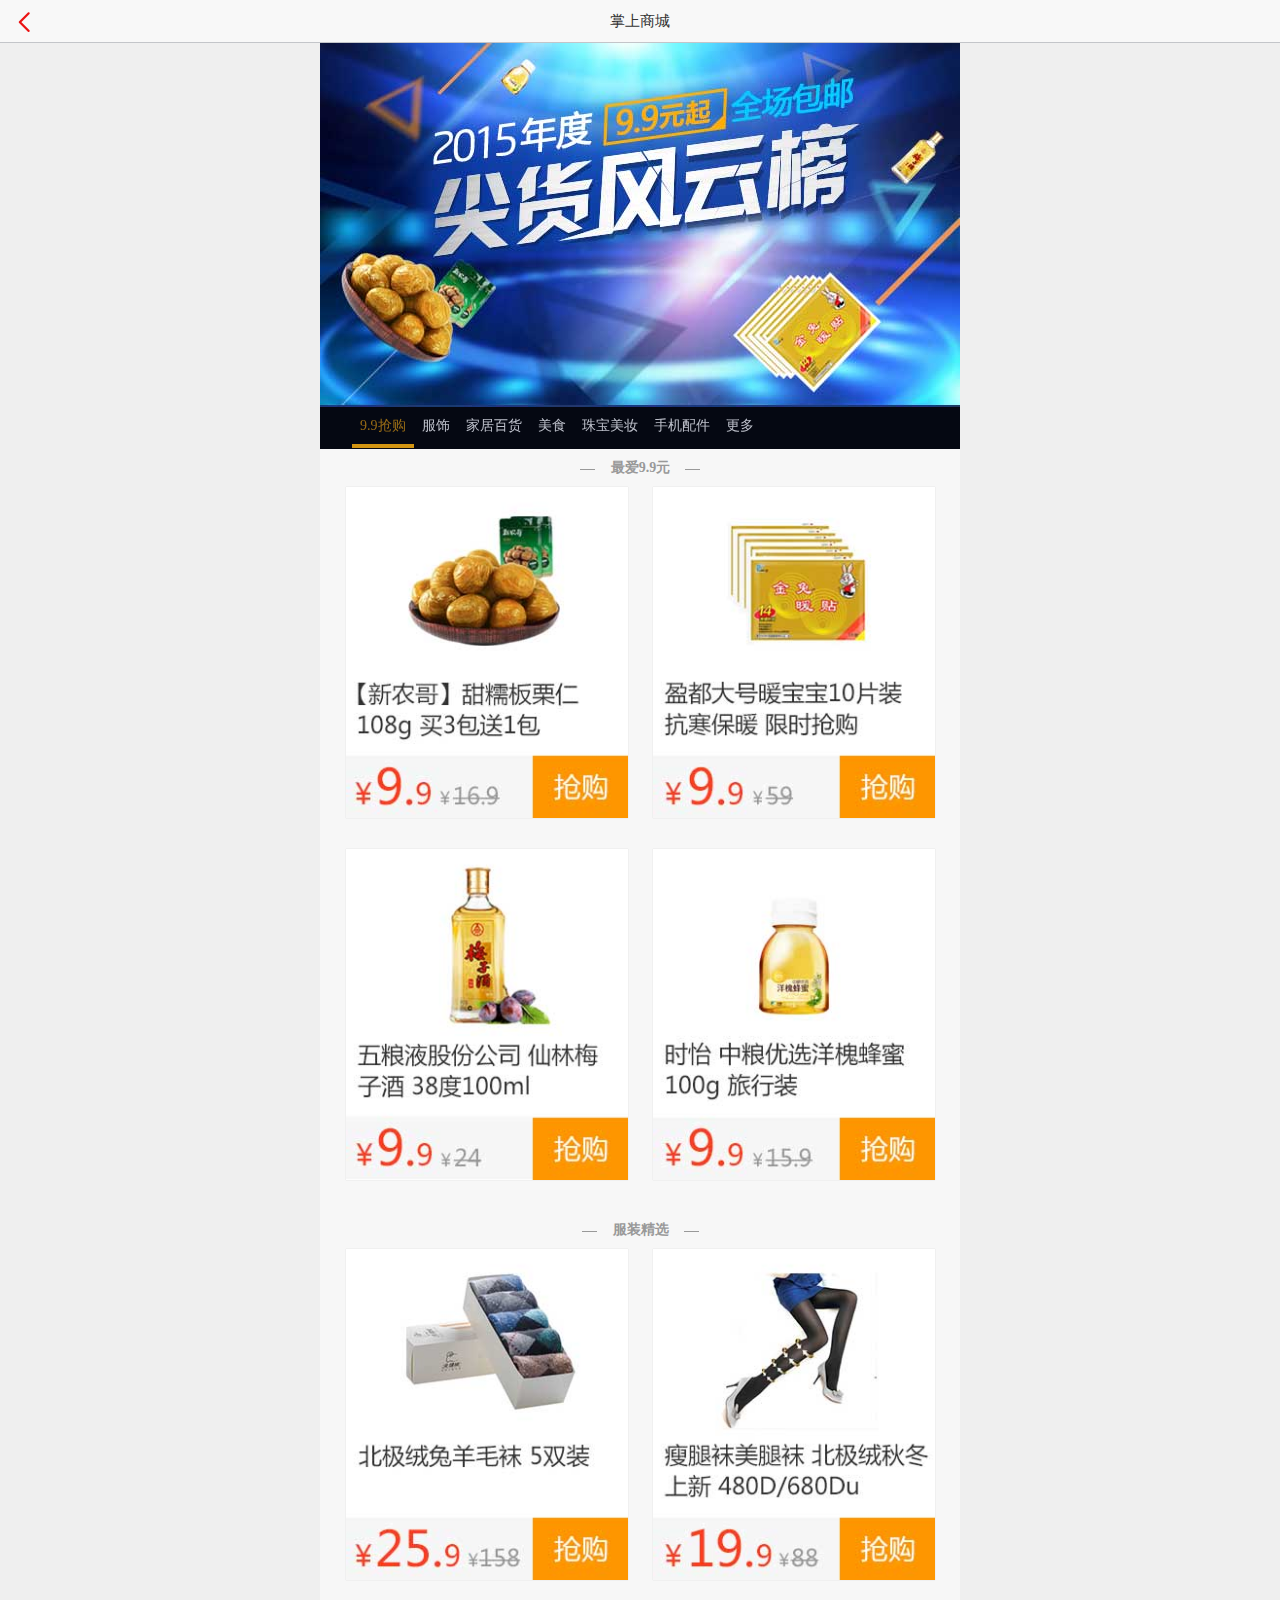
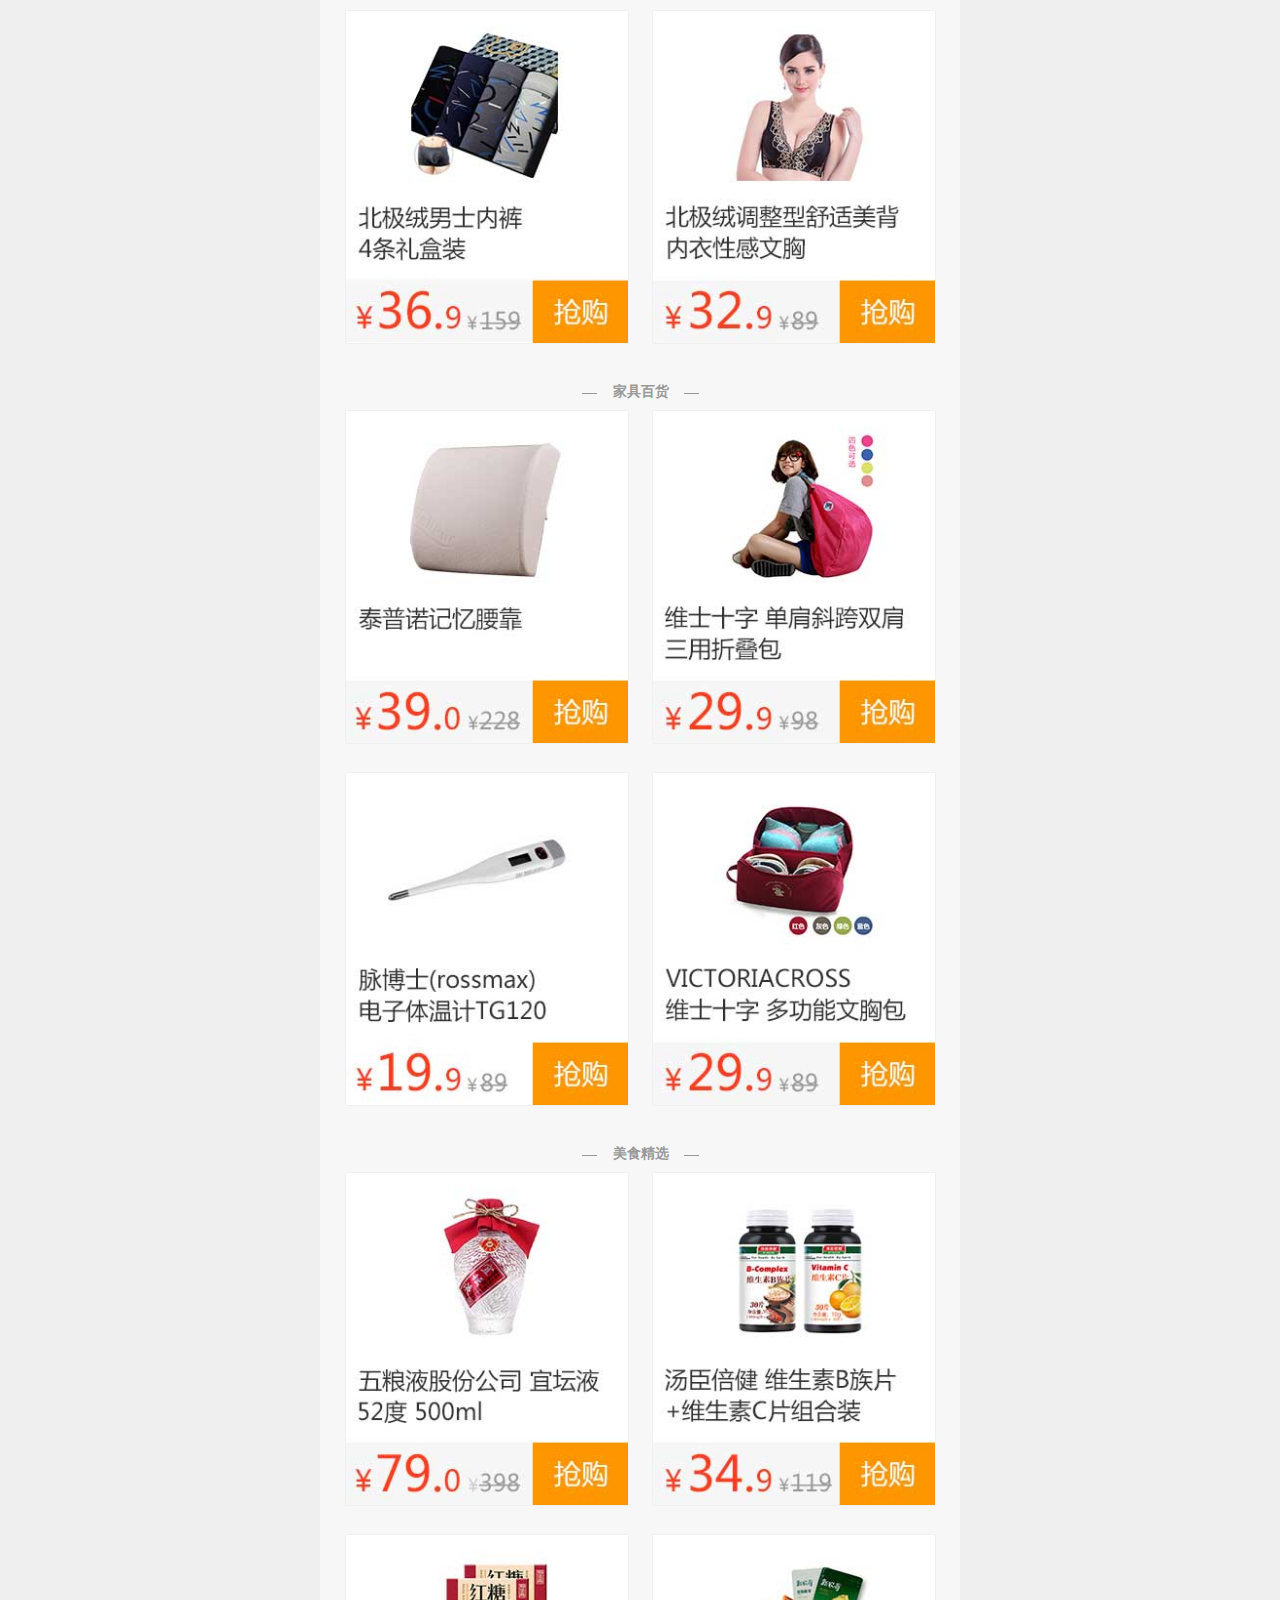
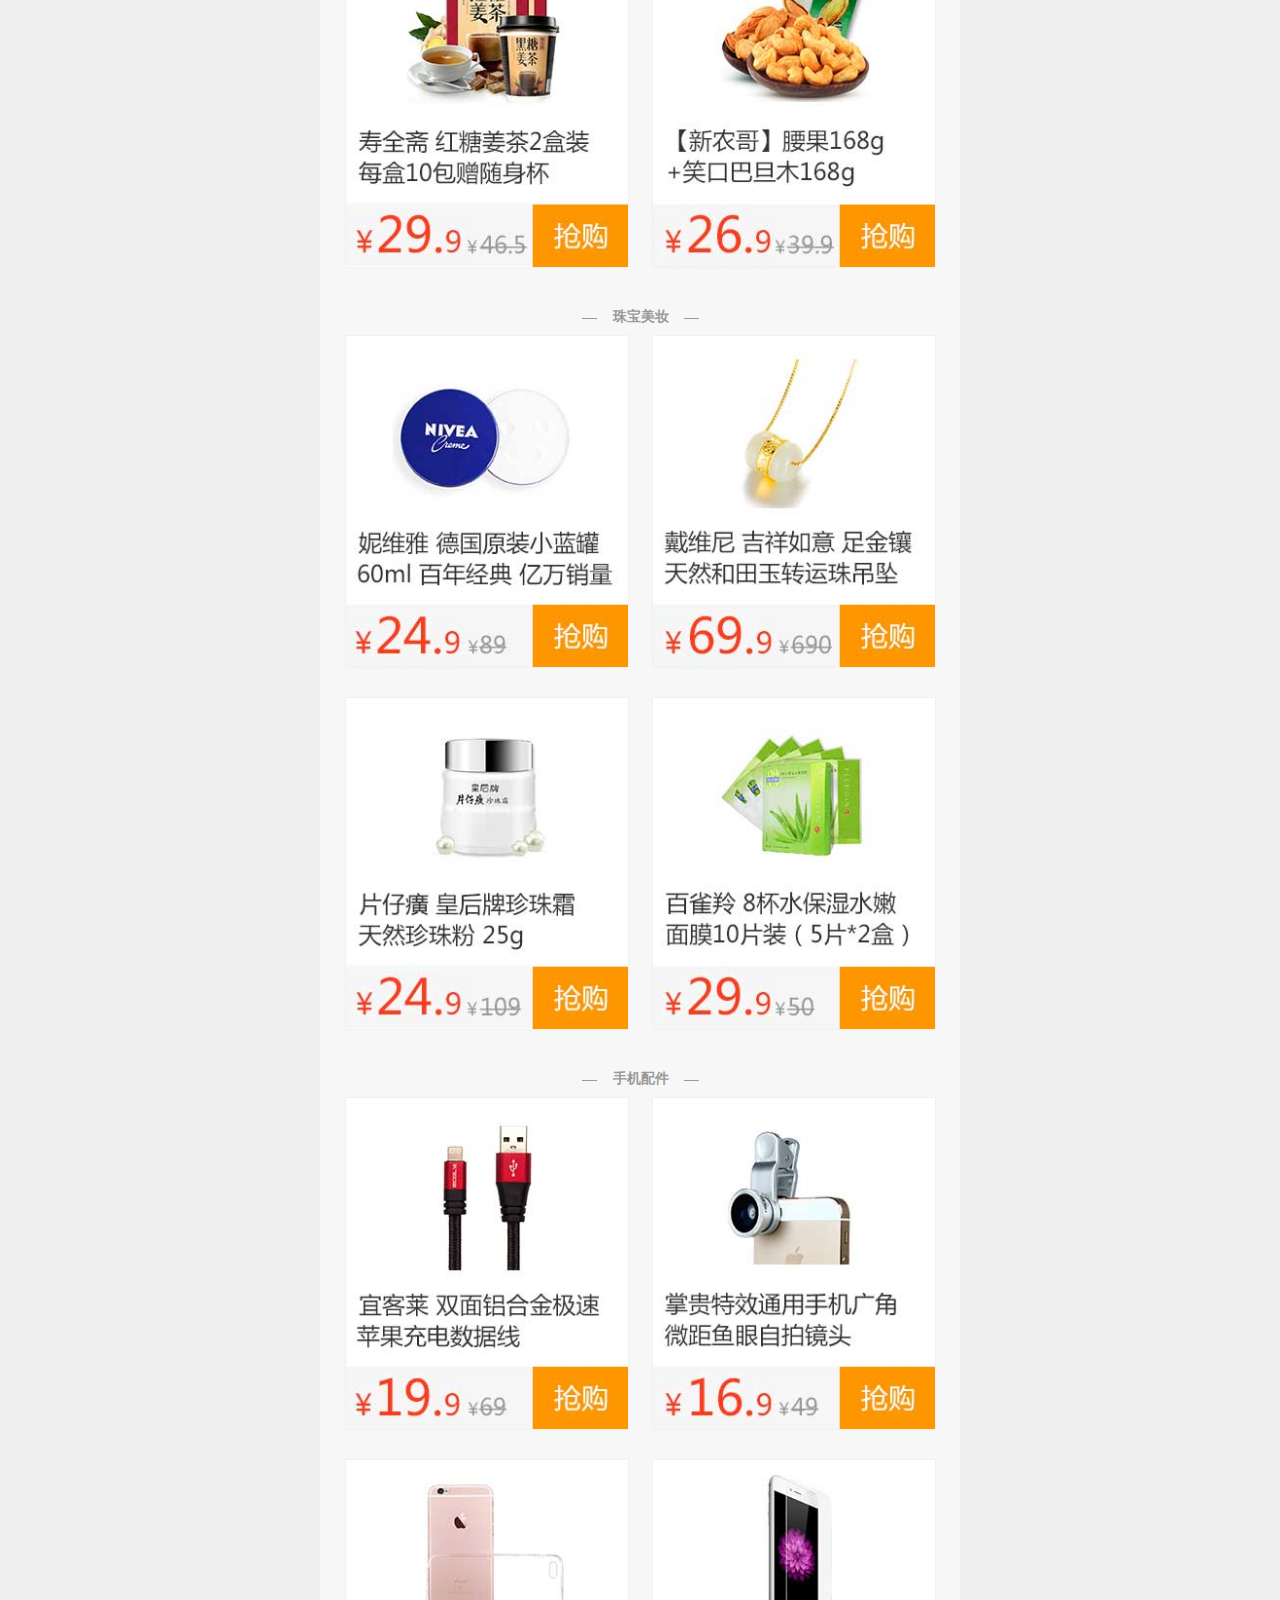
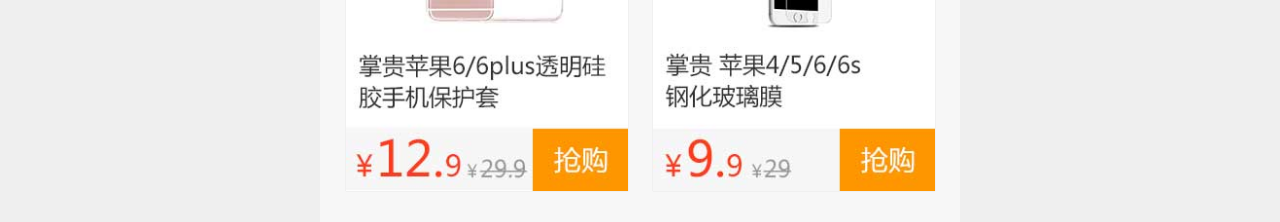
==== 商城/webapp/ads/year_sale_2015/index.html @ 158260dc "add" ====
<!DOCTYPE HTML>
<html>
<head>
	<meta http-equiv="Content-Type" content="text/html; charset=utf-8">
	<meta http-equiv="pragma" content="no-cache"/>
	<meta http-equiv="Cache-Control" content="no-cache, must-revalidate"/>
	<meta name="viewport"
	      content="width=device-width, initial-scale=1.0, minimum-scale=1.0, maximum-scale=1.0, user-scalable=no">
	<meta content="telephone=no" name="format-detection"/>
	<title>大促销</title>
	<link type="text/css" rel="stylesheet" href="css/style.css"/>
</head>

<body>
<!--商品列表-->
<div class="page">
	<header class="common-top">
		<a class="icon back-step" href="https://ssl.mall.cmbchina.com/_sj_/home/index"></a>

		<h2 class="deepgray">掌上商城</h2>
	</header>
	<section class="container">
		<header>
			<div class="banner">
				<a href="javascript:;"><img src="images/banner.jpg"></a>
			</div>
			<div class="floatNav">
				<div id="slider">
					<nav id="nav">
						<a href="#nav1" class="current">9.9抢购</a>
						<a href="#nav2">服饰</a>
						<a href="#nav3">家居百货</a>
						<a href="#nav4">美食</a>
						<a href="#nav5">珠宝美妆</a>
						<a href="#nav6">手机配件</a>
						<span><a href="http://mall.cmbchina.com/_sj_/GroupBuy?category=30">更多</a></span>
					</nav>
				</div>
			</div>
		</header>

		<section class="shopList" id="nav1">
			<h2 class="title">
				<span></span>
				<a href="javascript:;">最爱9.9元</a>
				<span></span>
			</h2>

			<ul class="clearfix">
				<li><a href="https://ssl.mall.cmbchina.com/_sj_/Product/Detail?productCode=S34-P08-1ZU_115"><img
						src="images/pic1.jpg" alt=""/></a></li>
				<li><a href="https://ssl.mall.cmbchina.com/_sj_/Product/Detail?productCode=S34-W0E-1P9_012"><img
						src="images/pic2.jpg" alt=""/></a></li>
				<li><a href="https://ssl.mall.cmbchina.com/_sj_/Product/Detail?productCode=S34-70Y-200_093"><img
						src="images/pic3.jpg" alt=""/></a></li>
				<li><a href="https://ssl.mall.cmbchina.com/_sj_/Product/Detail?productCode=S34-01M-1ZY_113"><img
						src="images/pic4.jpg" alt=""/></a></li>
			</ul>
		</section>
		<section class="shopList" id="nav2">
			<h2 class="title">
				<span></span>
				<a href="javascript:;">服装精选</a>
				<span></span>
			</h2>
			<ul class="clearfix">
				<li><a href="https://ssl.mall.cmbchina.com/_sj_/Product/Detail?productCode=S34-E0R-0J1-02_117"><img
						src="images/pic5.jpg" alt=""/></a></li>
				<li><a href="https://ssl.mall.cmbchina.com/_sj_/Product/Detail?productCode=S34-E0R-1KT-05_117"><img
						src="images/pic6.jpg" alt=""/></a></li>
				<li><a href="https://ssl.mall.cmbchina.com/_sj_/Product/Detail?productCode=S34-E0R-1CN-27_117"><img
						src="images/pic7.jpg" alt=""/></a></li>
				<li><a href="https://ssl.mall.cmbchina.com/_sj_/Product/Detail?productCode=S34-E0R-1RA-14_117"><img
						src="images/pic8.jpg" alt=""/></a></li>
			</ul>
		</section>
		<section class="shopList" id="nav3">
			<h2 class="title">
				<span></span>
				<a href="javascript:;">家具百货</a>
				<span></span>
			</h2>
			<ul class="clearfix">
				<li><a href="https://ssl.mall.cmbchina.com/_sj_/Product/Detail?productCode=S34-X0G-204_014"><img
						src="images/pic9.jpg" alt=""/></a></li>
				<li><a href="https://ssl.mall.cmbchina.com/_sj_/Product/Detail?productCode=S34-704-1TP_054"><img
						src="images/pic10.jpg" alt=""/></a></li>
				<li><a href="https://ssl.mall.cmbchina.com/_sj_/Product/Detail?productCode=S34-212-1KN_011"><img
						src="images/pic11.jpg" alt=""/></a></li>
				<li><a href="https://ssl.mall.cmbchina.com/_sj_/Product/Detail?productCode=S34-704-1W3_054"><img
						src="images/pic12.jpg" alt=""/></a></li>
			</ul>
		</section>
		<section class="shopList" id="nav4">
			<h2 class="title">
				<span></span>
				<a href="javascript:;">美食精选</a>
				<span></span>
			</h2>
			<ul class="clearfix">
				<li><a href="https://ssl.mall.cmbchina.com/_sj_/Product/Detail?productCode=S34-70Y-1QL_093"><img
						src="images/pic13.jpg" alt=""/></a></li>
				<li><a href="https://ssl.mall.cmbchina.com/_sj_/Product/Detail?productCode=S34-U0M-201_108"><img
						src="images/pic14.jpg" alt=""/></a></li>
				<li><a href="https://ssl.mall.cmbchina.com/_sj_/Product/Detail?productCode=S34-M0G-1N2_082"><img
						src="images/pic15.jpg" alt=""/></a></li>
				<li><a href="https://ssl.mall.cmbchina.com/_sj_/Product/Detail?productCode=S34-P08-1ZT_115"><img
						src="images/pic16.jpg" alt=""/></a></li>
			</ul>
		</section>
		<section class="shopList" id="nav5">
			<h2 class="title">
				<span></span>
				<a href="javascript:;">珠宝美妆</a>
				<span></span>
			</h2>
			<ul class="clearfix">
				<li><a href="https://ssl.mall.cmbchina.com/_sj_/Product/Detail?productCode=S34-41G-203_108"><img
						src="images/pic17.jpg" alt=""/></a></li>
				<li><a href="https://ssl.mall.cmbchina.com/_sj_/Product/Detail?productCode=S34-70O-1ZZ_021"><img
						src="images/pic18.jpg" alt=""/></a></li>
				<li><a href="https://ssl.mall.cmbchina.com/_sj_/Product/Detail?productCode=S34-Y0B-202_108"><img
						src="images/pic19.jpg" alt=""/></a></li>
				<li><a href="https://ssl.mall.cmbchina.com/_sj_/Product/Detail?productCode=S34-Q0O-0YZ_118"><img
						src="images/pic20.jpg" alt=""/></a></li>
			</ul>
		</section>
		<section class="shopList" id="nav6">
			<h2 class="title">
				<span></span>
				<a href="javascript:;">手机配件</a>
				<span></span>
			</h2>
			<ul class="clearfix">
				<li><a href="https://ssl.mall.cmbchina.com/_sj_/Product/Detail?productCode=S25-O0U-0HD_116"><img
						src="images/pic21.jpg" alt=""/></a></li>
				<li><a href="https://ssl.mall.cmbchina.com/_sj_/Product/Detail?productCode=S34-K0M-1K5-03_099"><img
						src="images/pic22.jpg" alt=""/></a></li>
				<li><a href="https://ssl.mall.cmbchina.com/_sj_/Product/Detail?productCode=S34-K0M-0TL-02_099"><img
						src="images/pic23.jpg" alt=""/></a></li>
				<li><a href="https://ssl.mall.cmbchina.com/_sj_/Product/Detail?productCode=S34-K0M-1EV-03_099"><img
						src="images/pic24.jpg" alt=""/></a></li>
			</ul>
		</section>
	</section>
	<a href="javascript:;" class="gotop" id="BacktoTop" style="display: none;"></a>
</div>

</body>
</html>
<script src="js/jquery-2.0.3.min.js"></script>
<script src="js/jquery.tabswitch.js"></script>
<script type="text/javascript" src="js/iscroll-4.1.9.min.js"></script>
<script type="text/javascript" src="js/iscroll.plugin.js"></script>
<script>
	$(function () {
		$('#nav').children('a').click(function () {
			$(this).addClass('current').siblings().removeClass('current');
			var id = $(this).attr('href');
			var height = $(id).find('.title').outerHeight();
			$('html,body').animate({scrollTop: $(id).offset().top - 43 - height }, 'normal');
			return false;
		});

		var $window = $(window);
		var $backtoTop = $('#BacktoTop');

		$window.on('scroll resize', function () {
			var scrollTop = $window.scrollTop();
			$backtoTop[scrollTop > 0 ? 'fadeIn' : 'fadeOut']();
		});
		// 返回顶部
		$backtoTop.click(function () {
			$('html,body').animate({scrollTop: 0}, 'normal');
		});

		var $swiper = $('#slider');
		var tabTop = $swiper.offset().top - 43;


		var $scroller = $swiper.children().eq(0);
		var $snaps = $scroller.children();

		$scroller.width($snaps.length * $snaps.eq(0).outerWidth(true));

		$swiper.iScroll({
			hScroll: true,
			vScroll: false,
			hScrollbar: false,
			vScrollbar: false,
			bounce: true,
			momentum: true,
			snap: 'a'
		}).css('overflow', 'visible');

		function setTop(top) {
			top = top || $window.scrollTop();
			$swiper.css({
				"position": top > tabTop ? 'fixed' : 'static',
				"top": "40px",
				"z-index": 2
			});
		}

		$window.bind('touchmove scroll', function () {
			setTop();
		});
		setTop();

		var iScroll = $swiper.data('iScroll');
		iScroll._refresh_fix = iScroll.refresh;
		iScroll.refresh = function () {
			this._refresh_fix();
			this.scrollToPage(this.currPageX, 0);
		};
	});
</script>
---- 商城/webapp/ads/year_sale_2015/css/style.css ----
@charset "utf-8";

/* common style */
body {
	padding: 0; margin: 0;
	background: #efefef;
	font-family: "微软雅黑";
	-webkit-text-size-adjust: 100%;
}

a { text-decoration: none; }

table { border-spacing: 0; }

img { border: none; }

.noborder {
	border: none !important;
}

.noborderTop {
	border-top: none !important;
}

.nobackground { background-image: none !important; }

.text {
	width: 170px; height: 30px; padding: 0 5px;
	background: #fff;
	border: 1px solid #ccc; border-radius: 5px;
	font-size: 14px;
}

.short {
	width: 95px;
}

.text:disabled {
	background: #f0f0f0;
}

em, i { font-style: normal; }

dt, dd, ol, ul, li { list-style: none; margin: 0; padding: 0; }

.fl { float: left; }

.fr { float: right; }

.tl { text-align: left !important; }

.tr { text-align: right !important; }

.tc { text-align: center !important; }

.vt { vertical-align: top; }

.vm { vertical-align: middle; }

.vb { vertical-align: bottom; }

.clearfix:before, .clearfix:after { content: ""; display: table; }

.clearfix:after { clear: both; overflow: hidden; }

.clearfix { *zoom: 1; /* IE 6/7 */ }

/***** padding *****/
.paddingBottom10 { padding-bottom: 10px !important; }

.paddingBottom15 { padding-bottom: 15px !important; }

/***** margin *****/
.marginTop0 { margin-top: 0 !important; }

.marginTop10 { margin-top: 10px !important; }

.pd30 { padding: 30px 0 !important; }

/***** font *****/
.font9 { font-size: 9px; }

.font10 { font-size: 10px; }

.font11 { font-size: 11px; }

.font12 { font-size: 12px; }

.font14 { font-size: 14px; }

.font16 { font-size: 16px; }

.font18 { font-size: 18px; }

.font20 { font-size: 20px; }

.font22 { font-size: 22px; }

.fontYahei { font-family: "微软雅黑"; }

.fontArial { font-family: Arial; }

.deepgray { color: #333 !important; }

.gray { color: #999 !important; }

.lightgray { color: #ccc !important; }

.blue { color: #00a0e9 !important; }

.green { color: #48bd54 !important; }

.orange { color: #f0922d !important; }

.red { color: #eb1212 !important; }

.orangered { color: #fe645a !important; }

.listDisc li {
	list-style: disc;
	margin-left: 17px;
}

.listDecimal li {
	list-style: decimal;
	margin-left: 17px;
}

.like-icon {
	width: 20px; height: 17px; display: block;
	background-position: 0 -88px; background-size: 20px auto;
}

.liked-icon {
	background-position: 0 -118px;
}

.white-bg { background: #fff; }

.gray-bg { background: #efefef !important; }

.icon{
	background:url(../images/icon.png) no-repeat;
}

.common-top{
	width:100%; height:42px; line-height:40px;
	background:#f8f8f8 ;
	border-bottom:1px solid #c3c5c9;
	color:#fff; font-size:18px; font-weight:bold; text-align:center;
	position:fixed; left:0; top:0; z-index:10;
}
.nofixed .common-top{
	position:relative; margin-bottom:-43px;
}
.common-top h2{
	display:inline-block;
	color:#eb1212; font:normal 15px "黑体"; margin:auto;
}
.common-top h2 a{ position: relative;color:#eb1212; }
.common-top h2 .has-option{
	padding: 0 20px 0 0;
	background-position: right -288px; background-size: 18px auto;
}
.common-top a{
	position:absolute;
}
.common-top .logo{ position:static;}
.common-top .back-step, .common-top .list-icon, .common-top .like-icon{
	width:38px; height:38px; display:block;
	background-size:20px auto;
	top:2px;
}
.common-top .back-step{
	left:5px;
	background-position:9px 10px;
}
.common-top .list-icon{
	width:30px;
	height:30px;
	top:5px;
	right:13px;
	background-position:5px -22px;
}
.common-top .like-icon{
	right:9px;
	background-position:9px -77px;
}
.common-top .liked-icon{
	background-position:9px -107px;
}
.common-top .red-button{
	height:22px; line-height:22px; display:block; padding:0 5px;
	background-color:#d40000;
	border-radius:4px;
	color:#fff; font-size:14px;
	right:10px; top:13px;
}
.common-top .location .icon{
	width:12px; height:100%; display:inline-block; margin-right:3px;
	background-position:0 -185px; background-size:33px auto;
	vertical-align:middle;
}
.common-top .top-right{
	top:3px; right:10px;
	font-size:12px; font-weight:normal;
}
.common-top .top-right.top-right2{
	right:50px;
}
.container{
	padding:43px 0 0;
	margin: 0 auto;
	max-width: 640px;
}


.container {
	margin: 0 auto;
	max-width: 640px;
	background-color: #223675;
}

/* page style */
.container header {
	position: relative;
	overflow: hidden;
}

.banner img {
	width: 100%;
	vertical-align: top;
}

.floatNav{
	height: 42px;
}

#slider{
	width: 100%;
	height: 42px;
	background: #000000;
	padding-left: 5%;
	opacity: .85;
	position: absolute;
	bottom: 0;
}

#nav {
	position: absolute;
}

#nav > a,
#nav span {
	float: left;
	font-size: 14px;
	color: #d9d9d9;
	display: inline-block;
	padding: 10px 8px 9px;
}

#nav span a {
	color: #d9d9d9;
}

#nav > a.current {
	color: #ad7504;
	border-bottom: 4px solid #f4a701;
}

.shopList {
	padding-left: 4%;
	background-color: #f7f7f7;
}

.title {
	position: relative;
	text-align: center;
	font-size: 14px;
	padding: 10px 0;
	margin: 0;
	width: 96%;
}
.title a{
	color: #999999; font-size: 14px;
}
.title span{
	width: 15px;
	height: 0;
	position: absolute;
	top: 50%;
	border-bottom:1px solid #999999;
	padding-top: 1px;
	overflow: hidden;
}
.title span:nth-of-type(1){
	 margin-left: -31px;
}
.title span:nth-of-type(2){
	margin-left: 15px;
}

.title img {
	width: 96%;
	vertical-align: top;
}

.shopList ul li {
	width: 46%;
	margin: 0 4% 5% 0;
	float: left;
}

.shopList ul li img {
	width: 100%;
	vertical-align: top;
	box-shadow: 0 0 1px #ccc;
}

.gotop{
	width: 45px; height: 45px;
	background: rgba(255,255,255,0.9) url(../images/top.png) no-repeat center center;
	background-size: 20px auto;
	border: 1px solid #f2f2f2; border-radius: 30px;
	box-shadow: 0 0 1px #ccc;
	position: fixed; right: 15px; bottom: 30px; z-index: 999;
}
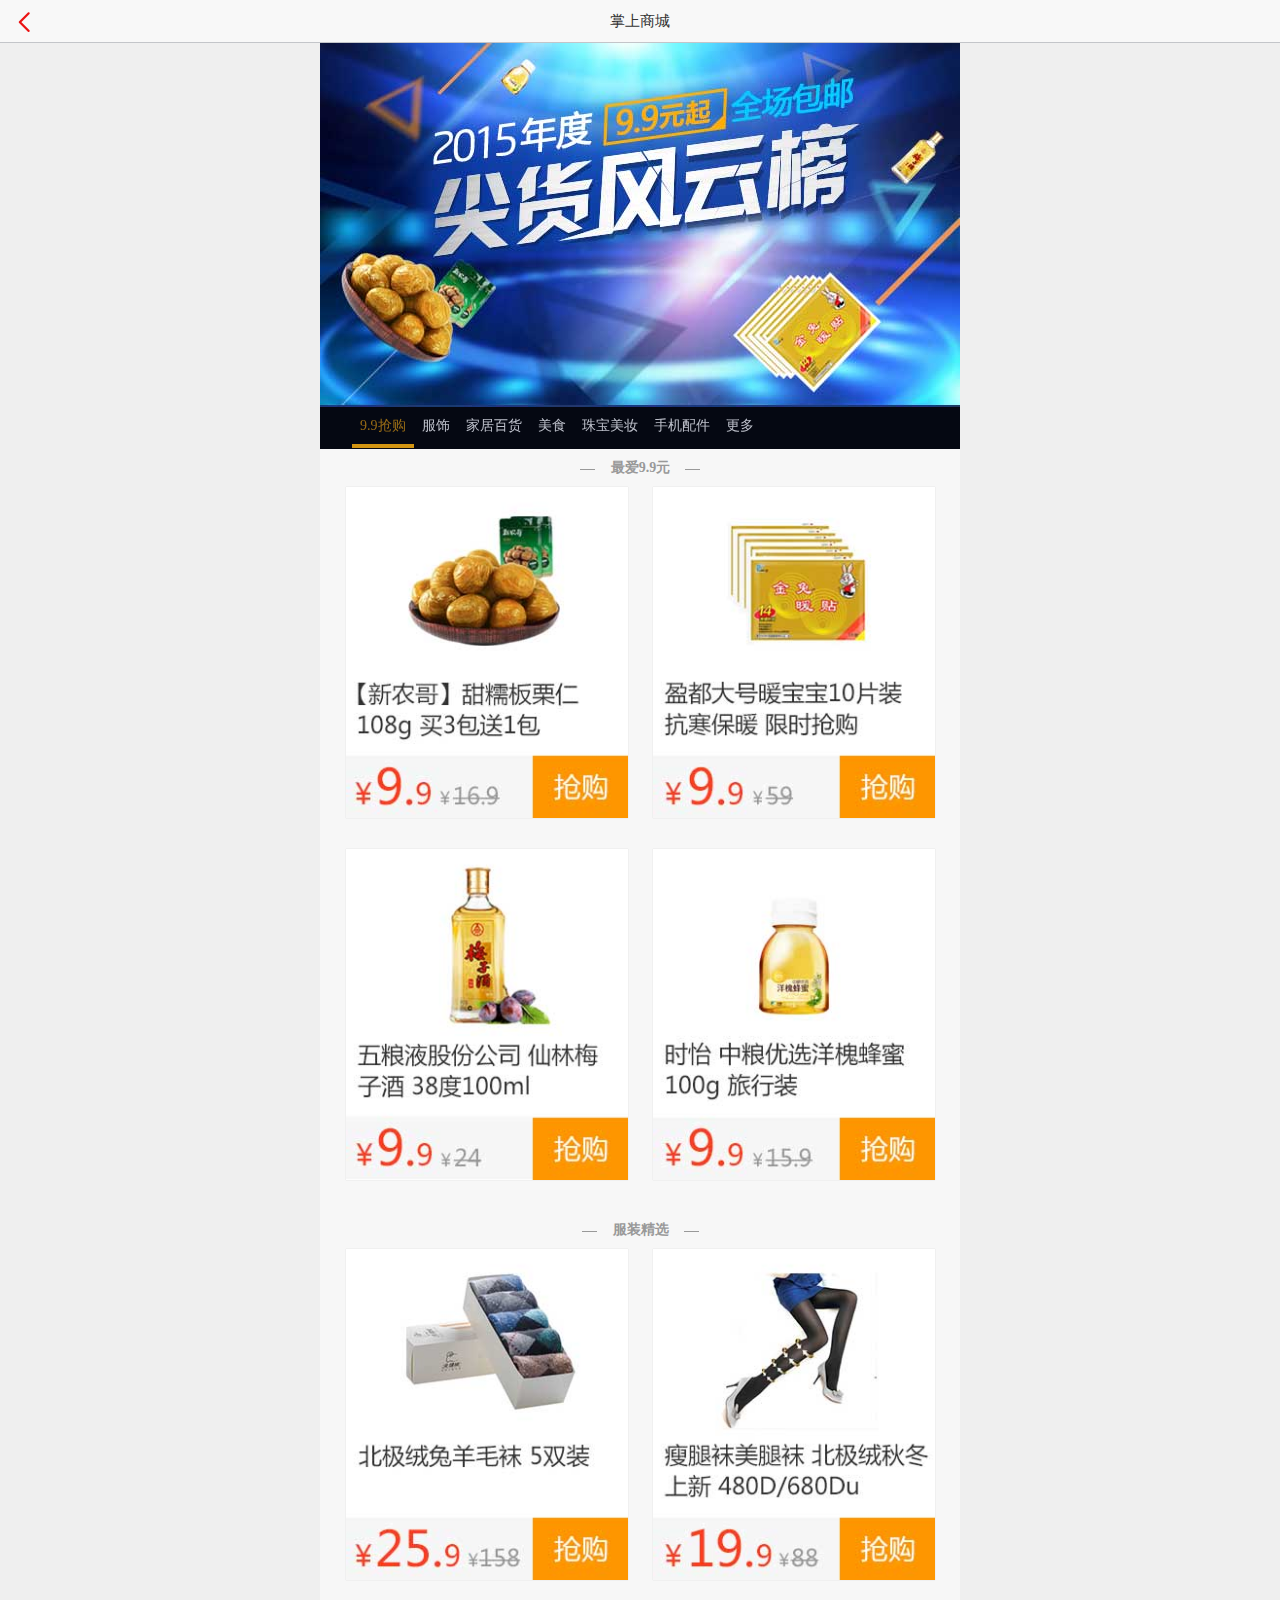
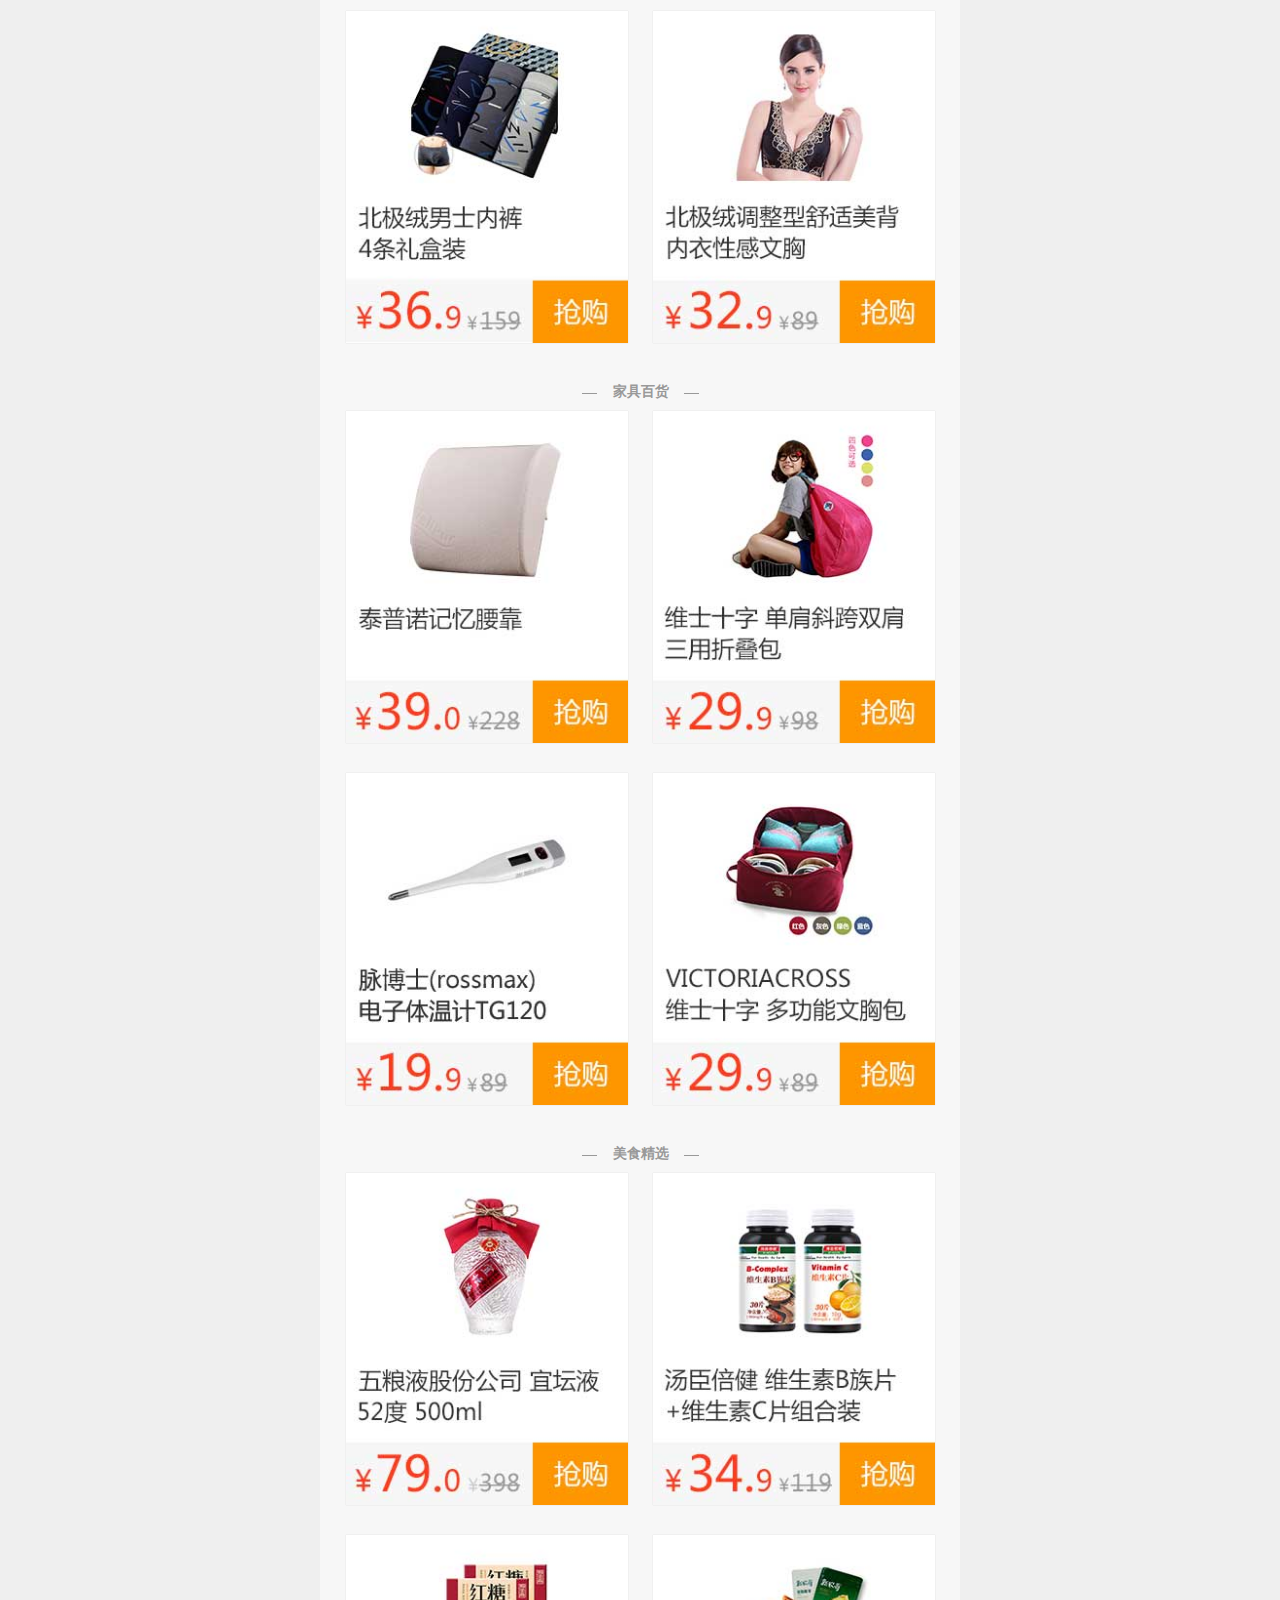
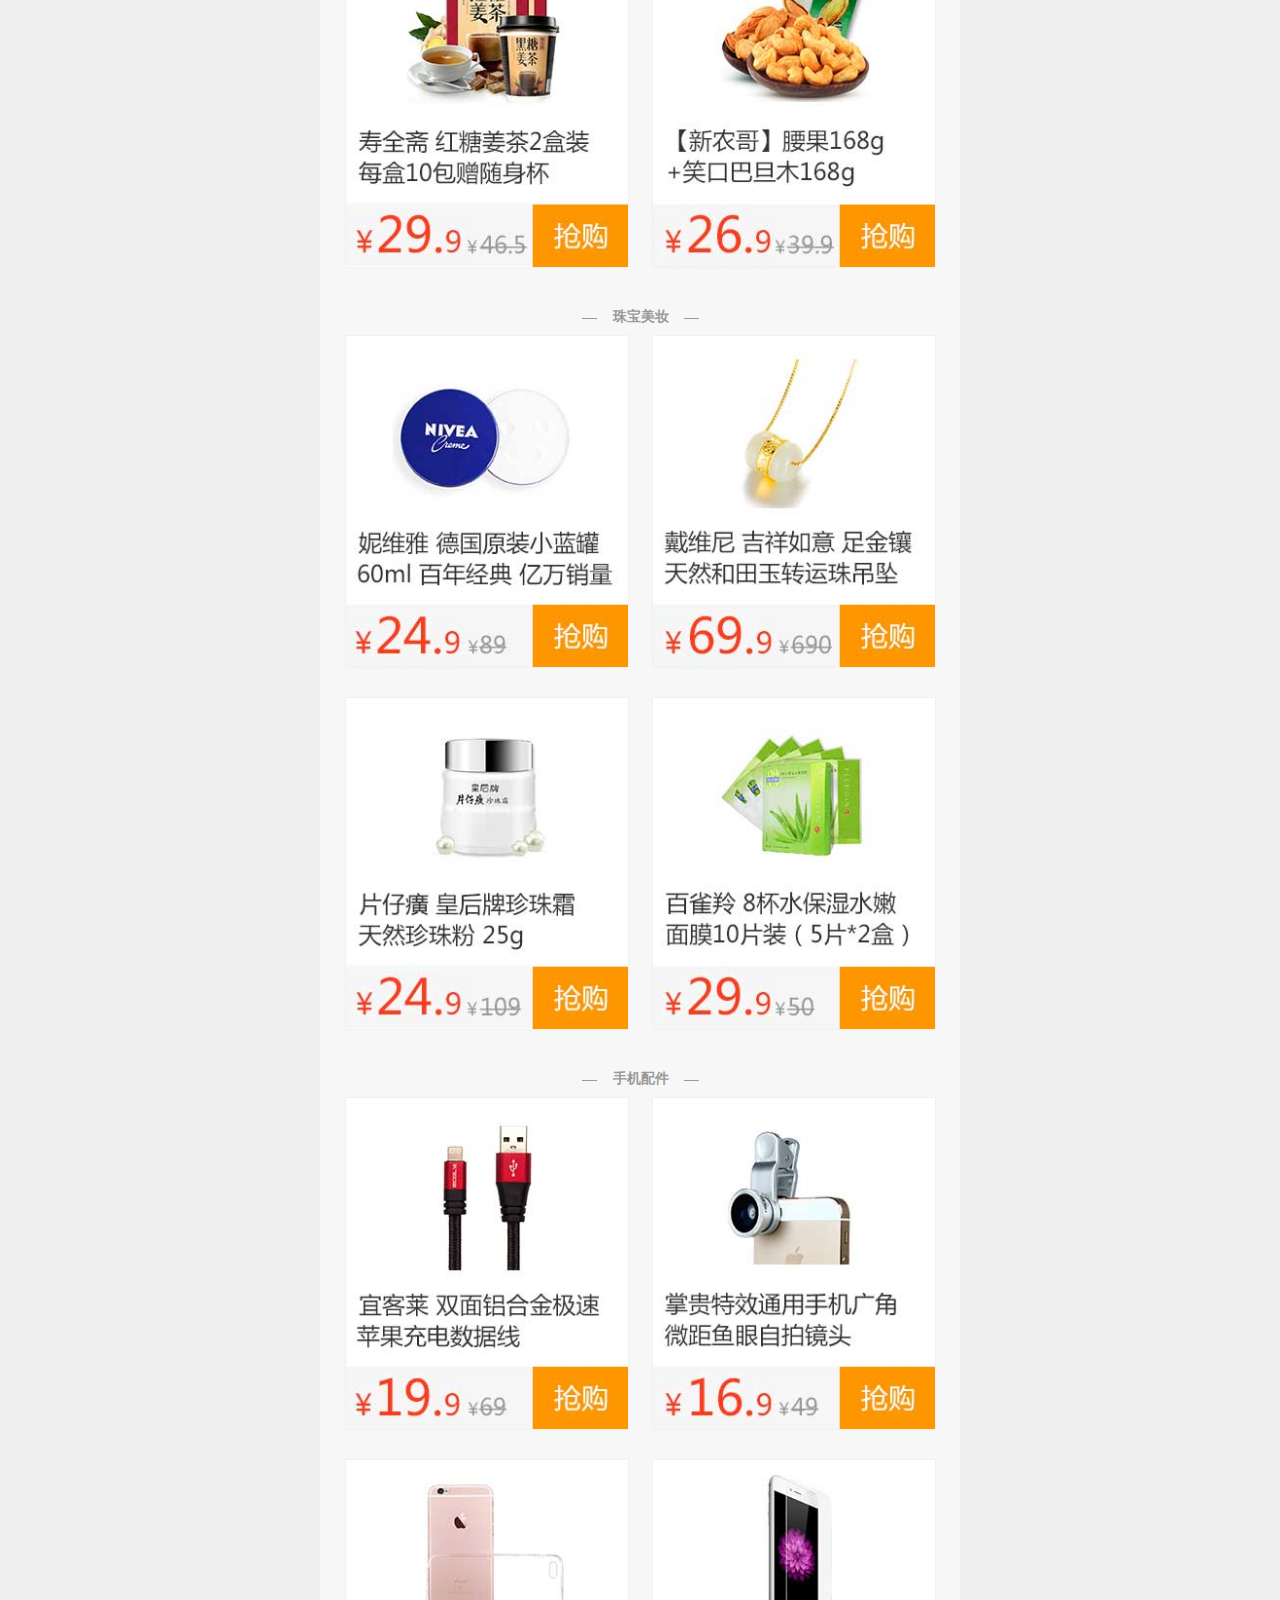
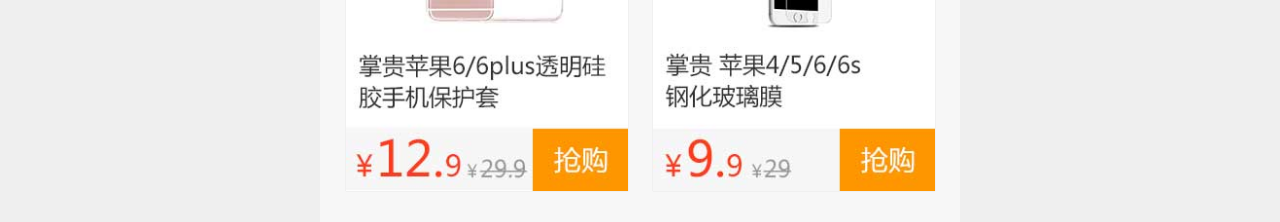
==== commit 0f4d295b: "add" ====
--- a/商城/webapp/ads/year_sale_2015/index.html
+++ b/商城/webapp/ads/year_sale_2015/index.html
@@ -13,152 +13,148 @@
 
 <body>
 <!--商品列表-->
-<div class="page">
-	<header class="common-top">
-		<a class="icon back-step" href="https://ssl.mall.cmbchina.com/_sj_/home/index"></a>
-
-		<h2 class="deepgray">掌上商城</h2>
+<header class="common-top">
+	<a class="icon back-step" href="https://ssl.mall.cmbchina.com/_sj_/home/index"></a>
+	<h2 class="deepgray">掌上商城</h2>
+</header>
+<section class="container">
+	<header>
+		<div class="banner">
+			<a href="javascript:;"><img src="images/banner.jpg"></a>
+		</div>
+		<div class="floatNav">
+			<div id="slider">
+				<nav id="nav">
+					<a href="#nav1" class="current">9.9抢购</a>
+					<a href="#nav2">服饰</a>
+					<a href="#nav3">家居百货</a>
+					<a href="#nav4">美食</a>
+					<a href="#nav5">珠宝美妆</a>
+					<a href="#nav6">手机配件</a>
+					<span><a href="http://mall.cmbchina.com/_sj_/GroupBuy?category=30">更多</a></span>
+				</nav>
+			</div>
+		</div>
 	</header>
-	<section class="container">
-		<header>
-			<div class="banner">
-				<a href="javascript:;"><img src="images/banner.jpg"></a>
-			</div>
-			<div class="floatNav">
-				<div id="slider">
-					<nav id="nav">
-						<a href="#nav1" class="current">9.9抢购</a>
-						<a href="#nav2">服饰</a>
-						<a href="#nav3">家居百货</a>
-						<a href="#nav4">美食</a>
-						<a href="#nav5">珠宝美妆</a>
-						<a href="#nav6">手机配件</a>
-						<span><a href="http://mall.cmbchina.com/_sj_/GroupBuy?category=30">更多</a></span>
-					</nav>
-				</div>
-			</div>
-		</header>
-
-		<section class="shopList" id="nav1">
-			<h2 class="title">
-				<span></span>
-				<a href="javascript:;">最爱9.9元</a>
-				<span></span>
-			</h2>
-
-			<ul class="clearfix">
-				<li><a href="https://ssl.mall.cmbchina.com/_sj_/Product/Detail?productCode=S34-P08-1ZU_115"><img
-						src="images/pic1.jpg" alt=""/></a></li>
-				<li><a href="https://ssl.mall.cmbchina.com/_sj_/Product/Detail?productCode=S34-W0E-1P9_012"><img
-						src="images/pic2.jpg" alt=""/></a></li>
-				<li><a href="https://ssl.mall.cmbchina.com/_sj_/Product/Detail?productCode=S34-70Y-200_093"><img
-						src="images/pic3.jpg" alt=""/></a></li>
-				<li><a href="https://ssl.mall.cmbchina.com/_sj_/Product/Detail?productCode=S34-01M-1ZY_113"><img
-						src="images/pic4.jpg" alt=""/></a></li>
-			</ul>
-		</section>
-		<section class="shopList" id="nav2">
-			<h2 class="title">
-				<span></span>
-				<a href="javascript:;">服装精选</a>
-				<span></span>
-			</h2>
-			<ul class="clearfix">
-				<li><a href="https://ssl.mall.cmbchina.com/_sj_/Product/Detail?productCode=S34-E0R-0J1-02_117"><img
-						src="images/pic5.jpg" alt=""/></a></li>
-				<li><a href="https://ssl.mall.cmbchina.com/_sj_/Product/Detail?productCode=S34-E0R-1KT-05_117"><img
-						src="images/pic6.jpg" alt=""/></a></li>
-				<li><a href="https://ssl.mall.cmbchina.com/_sj_/Product/Detail?productCode=S34-E0R-1CN-27_117"><img
-						src="images/pic7.jpg" alt=""/></a></li>
-				<li><a href="https://ssl.mall.cmbchina.com/_sj_/Product/Detail?productCode=S34-E0R-1RA-14_117"><img
-						src="images/pic8.jpg" alt=""/></a></li>
-			</ul>
-		</section>
-		<section class="shopList" id="nav3">
-			<h2 class="title">
-				<span></span>
-				<a href="javascript:;">家具百货</a>
-				<span></span>
-			</h2>
-			<ul class="clearfix">
-				<li><a href="https://ssl.mall.cmbchina.com/_sj_/Product/Detail?productCode=S34-X0G-204_014"><img
-						src="images/pic9.jpg" alt=""/></a></li>
-				<li><a href="https://ssl.mall.cmbchina.com/_sj_/Product/Detail?productCode=S34-704-1TP_054"><img
-						src="images/pic10.jpg" alt=""/></a></li>
-				<li><a href="https://ssl.mall.cmbchina.com/_sj_/Product/Detail?productCode=S34-212-1KN_011"><img
-						src="images/pic11.jpg" alt=""/></a></li>
-				<li><a href="https://ssl.mall.cmbchina.com/_sj_/Product/Detail?productCode=S34-704-1W3_054"><img
-						src="images/pic12.jpg" alt=""/></a></li>
-			</ul>
-		</section>
-		<section class="shopList" id="nav4">
-			<h2 class="title">
-				<span></span>
-				<a href="javascript:;">美食精选</a>
-				<span></span>
-			</h2>
-			<ul class="clearfix">
-				<li><a href="https://ssl.mall.cmbchina.com/_sj_/Product/Detail?productCode=S34-70Y-1QL_093"><img
-						src="images/pic13.jpg" alt=""/></a></li>
-				<li><a href="https://ssl.mall.cmbchina.com/_sj_/Product/Detail?productCode=S34-U0M-201_108"><img
-						src="images/pic14.jpg" alt=""/></a></li>
-				<li><a href="https://ssl.mall.cmbchina.com/_sj_/Product/Detail?productCode=S34-M0G-1N2_082"><img
-						src="images/pic15.jpg" alt=""/></a></li>
-				<li><a href="https://ssl.mall.cmbchina.com/_sj_/Product/Detail?productCode=S34-P08-1ZT_115"><img
-						src="images/pic16.jpg" alt=""/></a></li>
-			</ul>
-		</section>
-		<section class="shopList" id="nav5">
-			<h2 class="title">
-				<span></span>
-				<a href="javascript:;">珠宝美妆</a>
-				<span></span>
-			</h2>
-			<ul class="clearfix">
-				<li><a href="https://ssl.mall.cmbchina.com/_sj_/Product/Detail?productCode=S34-41G-203_108"><img
-						src="images/pic17.jpg" alt=""/></a></li>
-				<li><a href="https://ssl.mall.cmbchina.com/_sj_/Product/Detail?productCode=S34-70O-1ZZ_021"><img
-						src="images/pic18.jpg" alt=""/></a></li>
-				<li><a href="https://ssl.mall.cmbchina.com/_sj_/Product/Detail?productCode=S34-Y0B-202_108"><img
-						src="images/pic19.jpg" alt=""/></a></li>
-				<li><a href="https://ssl.mall.cmbchina.com/_sj_/Product/Detail?productCode=S34-Q0O-0YZ_118"><img
-						src="images/pic20.jpg" alt=""/></a></li>
-			</ul>
-		</section>
-		<section class="shopList" id="nav6">
-			<h2 class="title">
-				<span></span>
-				<a href="javascript:;">手机配件</a>
-				<span></span>
-			</h2>
-			<ul class="clearfix">
-				<li><a href="https://ssl.mall.cmbchina.com/_sj_/Product/Detail?productCode=S25-O0U-0HD_116"><img
-						src="images/pic21.jpg" alt=""/></a></li>
-				<li><a href="https://ssl.mall.cmbchina.com/_sj_/Product/Detail?productCode=S34-K0M-1K5-03_099"><img
-						src="images/pic22.jpg" alt=""/></a></li>
-				<li><a href="https://ssl.mall.cmbchina.com/_sj_/Product/Detail?productCode=S34-K0M-0TL-02_099"><img
-						src="images/pic23.jpg" alt=""/></a></li>
-				<li><a href="https://ssl.mall.cmbchina.com/_sj_/Product/Detail?productCode=S34-K0M-1EV-03_099"><img
-						src="images/pic24.jpg" alt=""/></a></li>
-			</ul>
-		</section>
-	</section>
-	<a href="javascript:;" class="gotop" id="BacktoTop" style="display: none;"></a>
-</div>
+
+	<section class="shopList" id="nav1">
+		<h2 class="title">
+			<span></span>
+			<a href="javascript:;">最爱9.9元</a>
+			<span></span>
+		</h2>
+
+		<ul class="clearfix">
+			<li><a href="https://ssl.mall.cmbchina.com/_sj_/Product/Detail?productCode=S34-P08-1ZU_115"><img
+					src="images/pic1.jpg" alt=""/></a></li>
+			<li><a href="https://ssl.mall.cmbchina.com/_sj_/Product/Detail?productCode=S34-W0E-1P9_012"><img
+					src="images/pic2.jpg" alt=""/></a></li>
+			<li><a href="https://ssl.mall.cmbchina.com/_sj_/Product/Detail?productCode=S34-70Y-200_093"><img
+					src="images/pic3.jpg" alt=""/></a></li>
+			<li><a href="https://ssl.mall.cmbchina.com/_sj_/Product/Detail?productCode=S34-01M-1ZY_113"><img
+					src="images/pic4.jpg" alt=""/></a></li>
+		</ul>
+	</section>
+	<section class="shopList" id="nav2">
+		<h2 class="title">
+			<span></span>
+			<a href="javascript:;">服装精选</a>
+			<span></span>
+		</h2>
+		<ul class="clearfix">
+			<li><a href="https://ssl.mall.cmbchina.com/_sj_/Product/Detail?productCode=S34-E0R-0J1-02_117"><img
+					src="images/pic5.jpg" alt=""/></a></li>
+			<li><a href="https://ssl.mall.cmbchina.com/_sj_/Product/Detail?productCode=S34-E0R-1KT-05_117"><img
+					src="images/pic6.jpg" alt=""/></a></li>
+			<li><a href="https://ssl.mall.cmbchina.com/_sj_/Product/Detail?productCode=S34-E0R-1CN-27_117"><img
+					src="images/pic7.jpg" alt=""/></a></li>
+			<li><a href="https://ssl.mall.cmbchina.com/_sj_/Product/Detail?productCode=S34-E0R-1RA-14_117"><img
+					src="images/pic8.jpg" alt=""/></a></li>
+		</ul>
+	</section>
+	<section class="shopList" id="nav3">
+		<h2 class="title">
+			<span></span>
+			<a href="javascript:;">家具百货</a>
+			<span></span>
+		</h2>
+		<ul class="clearfix">
+			<li><a href="https://ssl.mall.cmbchina.com/_sj_/Product/Detail?productCode=S34-X0G-204_014"><img
+					src="images/pic9.jpg" alt=""/></a></li>
+			<li><a href="https://ssl.mall.cmbchina.com/_sj_/Product/Detail?productCode=S34-704-1TP_054"><img
+					src="images/pic10.jpg" alt=""/></a></li>
+			<li><a href="https://ssl.mall.cmbchina.com/_sj_/Product/Detail?productCode=S34-212-1KN_011"><img
+					src="images/pic11.jpg" alt=""/></a></li>
+			<li><a href="https://ssl.mall.cmbchina.com/_sj_/Product/Detail?productCode=S34-704-1W3_054"><img
+					src="images/pic12.jpg" alt=""/></a></li>
+		</ul>
+	</section>
+	<section class="shopList" id="nav4">
+		<h2 class="title">
+			<span></span>
+			<a href="javascript:;">美食精选</a>
+			<span></span>
+		</h2>
+		<ul class="clearfix">
+			<li><a href="https://ssl.mall.cmbchina.com/_sj_/Product/Detail?productCode=S34-70Y-1QL_093"><img
+					src="images/pic13.jpg" alt=""/></a></li>
+			<li><a href="https://ssl.mall.cmbchina.com/_sj_/Product/Detail?productCode=S34-U0M-201_108"><img
+					src="images/pic14.jpg" alt=""/></a></li>
+			<li><a href="https://ssl.mall.cmbchina.com/_sj_/Product/Detail?productCode=S34-M0G-1N2_082"><img
+					src="images/pic15.jpg" alt=""/></a></li>
+			<li><a href="https://ssl.mall.cmbchina.com/_sj_/Product/Detail?productCode=S34-P08-1ZT_115"><img
+					src="images/pic16.jpg" alt=""/></a></li>
+		</ul>
+	</section>
+	<section class="shopList" id="nav5">
+		<h2 class="title">
+			<span></span>
+			<a href="javascript:;">珠宝美妆</a>
+			<span></span>
+		</h2>
+		<ul class="clearfix">
+			<li><a href="https://ssl.mall.cmbchina.com/_sj_/Product/Detail?productCode=S34-41G-203_108"><img
+					src="images/pic17.jpg" alt=""/></a></li>
+			<li><a href="https://ssl.mall.cmbchina.com/_sj_/Product/Detail?productCode=S34-70O-1ZZ_021"><img
+					src="images/pic18.jpg" alt=""/></a></li>
+			<li><a href="https://ssl.mall.cmbchina.com/_sj_/Product/Detail?productCode=S34-Y0B-202_108"><img
+					src="images/pic19.jpg" alt=""/></a></li>
+			<li><a href="https://ssl.mall.cmbchina.com/_sj_/Product/Detail?productCode=S34-Q0O-0YZ_118"><img
+					src="images/pic20.jpg" alt=""/></a></li>
+		</ul>
+	</section>
+	<section class="shopList" id="nav6">
+		<h2 class="title">
+			<span></span>
+			<a href="javascript:;">手机配件</a>
+			<span></span>
+		</h2>
+		<ul class="clearfix">
+			<li><a href="https://ssl.mall.cmbchina.com/_sj_/Product/Detail?productCode=S25-O0U-0HD_116"><img
+					src="images/pic21.jpg" alt=""/></a></li>
+			<li><a href="https://ssl.mall.cmbchina.com/_sj_/Product/Detail?productCode=S34-K0M-1K5-03_099"><img
+					src="images/pic22.jpg" alt=""/></a></li>
+			<li><a href="https://ssl.mall.cmbchina.com/_sj_/Product/Detail?productCode=S34-K0M-0TL-02_099"><img
+					src="images/pic23.jpg" alt=""/></a></li>
+			<li><a href="https://ssl.mall.cmbchina.com/_sj_/Product/Detail?productCode=S34-K0M-1EV-03_099"><img
+					src="images/pic24.jpg" alt=""/></a></li>
+		</ul>
+	</section>
+</section>
+<a href="javascript:;" class="gotop" id="BacktoTop" style="display: none;"></a>
 
 </body>
 </html>
-<script src="js/jquery-2.0.3.min.js"></script>
-<script src="js/jquery.tabswitch.js"></script>
-<script type="text/javascript" src="js/iscroll-4.1.9.min.js"></script>
-<script type="text/javascript" src="js/iscroll.plugin.js"></script>
+<script src="../../js/jquery-2.0.3.min.js"></script>
+<script type="text/javascript" src="../../js/iscroll-4.1.9.min.js"></script>
+<script type="text/javascript" src="../../js/iscroll.plugin.js"></script>
 <script>
 	$(function () {
 		$('#nav').children('a').click(function () {
 			$(this).addClass('current').siblings().removeClass('current');
 			var id = $(this).attr('href');
 			var height = $(id).find('.title').outerHeight();
-			$('html,body').animate({scrollTop: $(id).offset().top - 43 - height }, 'normal');
+			$('html,body').animate({scrollTop: $(id).offset().top - 43 - height}, 'normal');
 			return false;
 		});
 
--- a/商城/webapp/ads/year_sale_2015/css/style.css
+++ b/商城/webapp/ads/year_sale_2015/css/style.css
@@ -2,9 +2,10 @@
 
 /* common style */
 body {
-	padding: 0; margin: 0;
+	padding: 0;
+	margin: 0;
+	font-family: "微软雅黑";
 	background: #efefef;
-	font-family: "微软雅黑";
 	-webkit-text-size-adjust: 100%;
 }
 
@@ -12,208 +13,67 @@
 
 table { border-spacing: 0; }
 
-img { border: none; }
-
-.noborder {
-	border: none !important;
-}
-
-.noborderTop {
-	border-top: none !important;
-}
-
-.nobackground { background-image: none !important; }
-
-.text {
-	width: 170px; height: 30px; padding: 0 5px;
-	background: #fff;
-	border: 1px solid #ccc; border-radius: 5px;
-	font-size: 14px;
-}
-
-.short {
-	width: 95px;
-}
-
-.text:disabled {
-	background: #f0f0f0;
-}
+img { border: none; vertical-align: top; }
 
 em, i { font-style: normal; }
 
-dt, dd, ol, ul, li { list-style: none; margin: 0; padding: 0; }
+dt, dd, ol, ul, li { margin: 0; padding: 0; list-style: none; }
 
-.fl { float: left; }
-
-.fr { float: right; }
-
-.tl { text-align: left !important; }
-
-.tr { text-align: right !important; }
-
-.tc { text-align: center !important; }
-
-.vt { vertical-align: top; }
-
-.vm { vertical-align: middle; }
-
-.vb { vertical-align: bottom; }
-
-.clearfix:before, .clearfix:after { content: ""; display: table; }
+.clearfix:before,
+.clearfix:after { content: ""; display: table; }
 
 .clearfix:after { clear: both; overflow: hidden; }
 
 .clearfix { *zoom: 1; /* IE 6/7 */ }
 
-/***** padding *****/
-.paddingBottom10 { padding-bottom: 10px !important; }
-
-.paddingBottom15 { padding-bottom: 15px !important; }
-
-/***** margin *****/
-.marginTop0 { margin-top: 0 !important; }
-
-.marginTop10 { margin-top: 10px !important; }
-
-.pd30 { padding: 30px 0 !important; }
-
-/***** font *****/
-.font9 { font-size: 9px; }
-
-.font10 { font-size: 10px; }
-
-.font11 { font-size: 11px; }
-
-.font12 { font-size: 12px; }
-
-.font14 { font-size: 14px; }
-
-.font16 { font-size: 16px; }
-
-.font18 { font-size: 18px; }
-
-.font20 { font-size: 20px; }
-
-.font22 { font-size: 22px; }
-
-.fontYahei { font-family: "微软雅黑"; }
-
-.fontArial { font-family: Arial; }
-
 .deepgray { color: #333 !important; }
 
-.gray { color: #999 !important; }
-
-.lightgray { color: #ccc !important; }
-
-.blue { color: #00a0e9 !important; }
-
-.green { color: #48bd54 !important; }
-
-.orange { color: #f0922d !important; }
-
-.red { color: #eb1212 !important; }
-
-.orangered { color: #fe645a !important; }
-
-.listDisc li {
-	list-style: disc;
-	margin-left: 17px;
+.icon {
+	background: url(../images/icon.png) no-repeat;
 }
 
-.listDecimal li {
-	list-style: decimal;
-	margin-left: 17px;
+.common-top {
+	position: fixed;
+	z-index: 10;
+	left: 0;
+	top: 0;
+	width: 100%;
+	height: 42px;
+	font-size: 18px;
+	font-weight: bold;
+	line-height: 40px;
+	color: #fff;
+	text-align: center;
+	background: #f8f8f8;
+	border-bottom: 1px solid #c3c5c9;
 }
 
-.like-icon {
-	width: 20px; height: 17px; display: block;
-	background-position: 0 -88px; background-size: 20px auto;
+.common-top h2 {
+	display: inline-block;
+	margin: auto;
+	font: normal 15px "黑体";
+	color: #eb1212;
 }
 
-.liked-icon {
-	background-position: 0 -118px;
+.common-top a {
+	position: absolute;
 }
 
-.white-bg { background: #fff; }
-
-.gray-bg { background: #efefef !important; }
-
-.icon{
-	background:url(../images/icon.png) no-repeat;
+.common-top .back-step {
+	top: 2px;
+	left: 5px;
+	display: block;
+	width: 38px;
+	height: 38px;
+	background-size: 20px auto;
+	background-position: 9px 10px;
 }
 
-.common-top{
-	width:100%; height:42px; line-height:40px;
-	background:#f8f8f8 ;
-	border-bottom:1px solid #c3c5c9;
-	color:#fff; font-size:18px; font-weight:bold; text-align:center;
-	position:fixed; left:0; top:0; z-index:10;
-}
-.nofixed .common-top{
-	position:relative; margin-bottom:-43px;
-}
-.common-top h2{
-	display:inline-block;
-	color:#eb1212; font:normal 15px "黑体"; margin:auto;
-}
-.common-top h2 a{ position: relative;color:#eb1212; }
-.common-top h2 .has-option{
-	padding: 0 20px 0 0;
-	background-position: right -288px; background-size: 18px auto;
-}
-.common-top a{
-	position:absolute;
-}
-.common-top .logo{ position:static;}
-.common-top .back-step, .common-top .list-icon, .common-top .like-icon{
-	width:38px; height:38px; display:block;
-	background-size:20px auto;
-	top:2px;
-}
-.common-top .back-step{
-	left:5px;
-	background-position:9px 10px;
-}
-.common-top .list-icon{
-	width:30px;
-	height:30px;
-	top:5px;
-	right:13px;
-	background-position:5px -22px;
-}
-.common-top .like-icon{
-	right:9px;
-	background-position:9px -77px;
-}
-.common-top .liked-icon{
-	background-position:9px -107px;
-}
-.common-top .red-button{
-	height:22px; line-height:22px; display:block; padding:0 5px;
-	background-color:#d40000;
-	border-radius:4px;
-	color:#fff; font-size:14px;
-	right:10px; top:13px;
-}
-.common-top .location .icon{
-	width:12px; height:100%; display:inline-block; margin-right:3px;
-	background-position:0 -185px; background-size:33px auto;
-	vertical-align:middle;
-}
-.common-top .top-right{
-	top:3px; right:10px;
-	font-size:12px; font-weight:normal;
-}
-.common-top .top-right.top-right2{
-	right:50px;
-}
-.container{
-	padding:43px 0 0;
+.container {
+	padding: 43px 0 0;
 	margin: 0 auto;
 	max-width: 640px;
 }
-
 
 .container {
 	margin: 0 auto;
@@ -229,14 +89,13 @@
 
 .banner img {
 	width: 100%;
-	vertical-align: top;
 }
 
-.floatNav{
+.floatNav {
 	height: 42px;
 }
 
-#slider{
+#slider {
 	width: 100%;
 	height: 42px;
 	background: #000000;
@@ -252,11 +111,11 @@
 
 #nav > a,
 #nav span {
+	display: inline-block;
 	float: left;
+	padding: 10px 8px 9px;
 	font-size: 14px;
 	color: #d9d9d9;
-	display: inline-block;
-	padding: 10px 8px 9px;
 }
 
 #nav span a {
@@ -275,53 +134,54 @@
 
 .title {
 	position: relative;
-	text-align: center;
-	font-size: 14px;
+	width: 96%;
 	padding: 10px 0;
 	margin: 0;
-	width: 96%;
+	font-size: 14px;
+	text-align: center;
 }
-.title a{
-	color: #999999; font-size: 14px;
+
+.title a {
+	font-size: 14px;
+	color: #999999;
 }
-.title span{
+
+.title span {
+	position: absolute;
+	top: 50%;
 	width: 15px;
 	height: 0;
-	position: absolute;
-	top: 50%;
-	border-bottom:1px solid #999999;
 	padding-top: 1px;
 	overflow: hidden;
-}
-.title span:nth-of-type(1){
-	 margin-left: -31px;
-}
-.title span:nth-of-type(2){
-	margin-left: 15px;
+	border-bottom: 1px solid #999999;
 }
 
-.title img {
-	width: 96%;
-	vertical-align: top;
-}
+.title span:nth-of-type(1) { margin-left: -31px; }
+
+.title span:nth-of-type(2) { margin-left: 15px; }
+
+.title img { width: 96%; }
 
 .shopList ul li {
+	float: left;
 	width: 46%;
 	margin: 0 4% 5% 0;
-	float: left;
 }
 
 .shopList ul li img {
 	width: 100%;
-	vertical-align: top;
 	box-shadow: 0 0 1px #ccc;
 }
 
-.gotop{
-	width: 45px; height: 45px;
-	background: rgba(255,255,255,0.9) url(../images/top.png) no-repeat center center;
+.gotop {
+	position: fixed;
+	z-index: 999;
+	right: 15px;
+	bottom: 30px;
+	width: 45px;
+	height: 45px;
+	box-shadow: 0 0 1px #ccc;
+	background: rgba(255, 255, 255, 0.9) url(../images/top.png) no-repeat center center;
 	background-size: 20px auto;
 	border: 1px solid #f2f2f2; border-radius: 30px;
-	box-shadow: 0 0 1px #ccc;
-	position: fixed; right: 15px; bottom: 30px; z-index: 999;
 }
